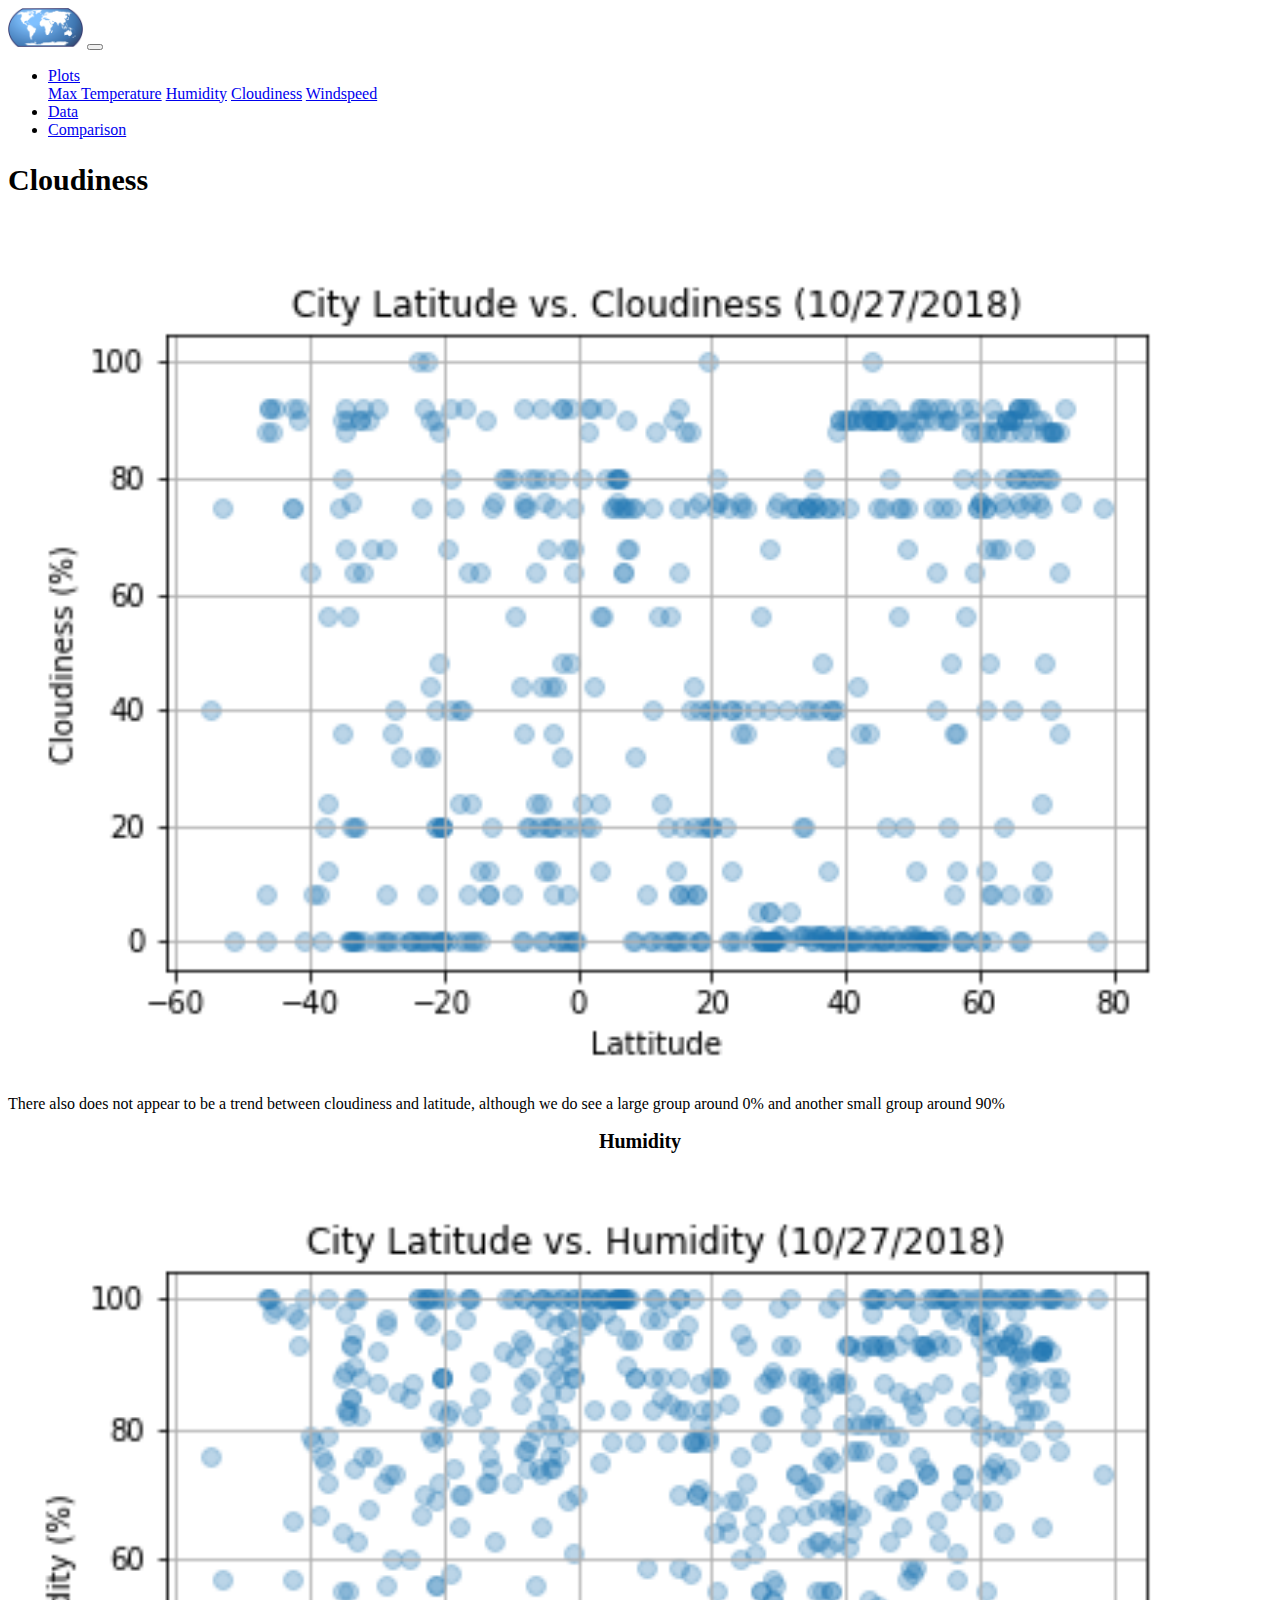
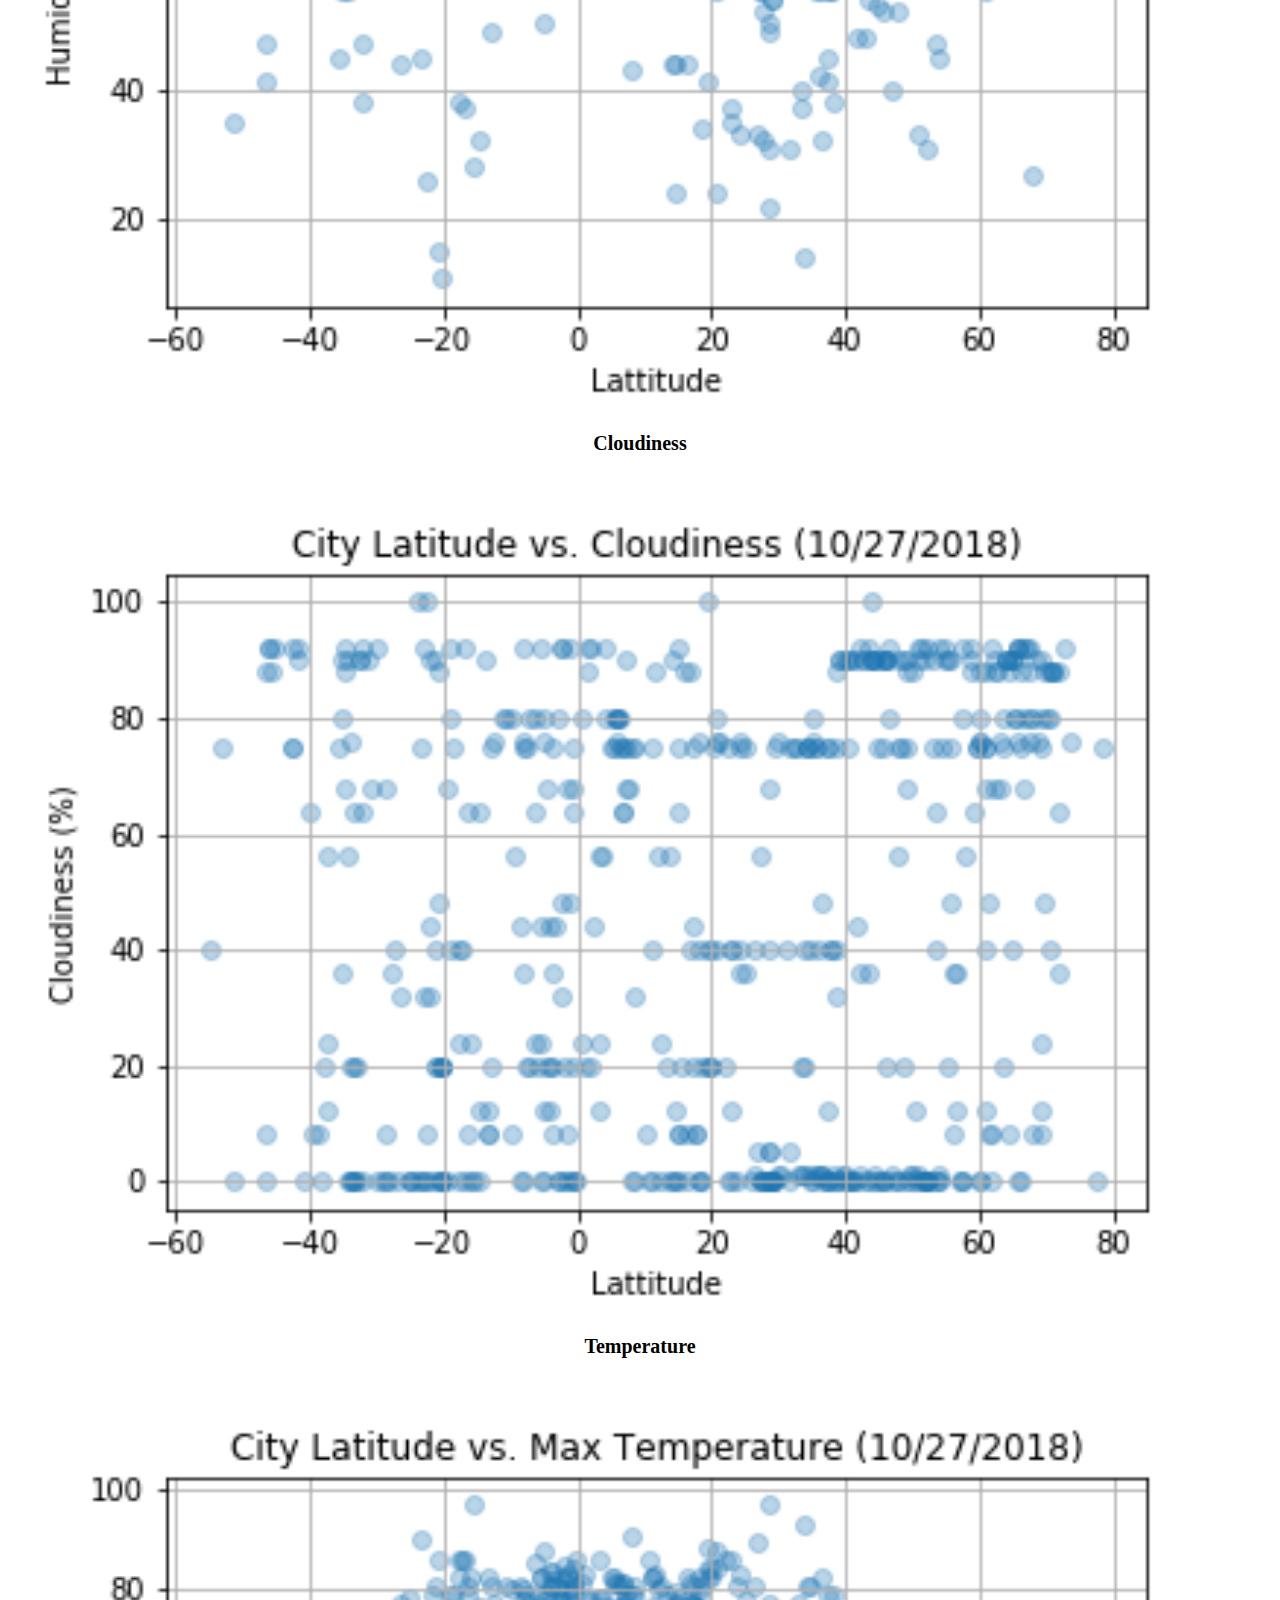
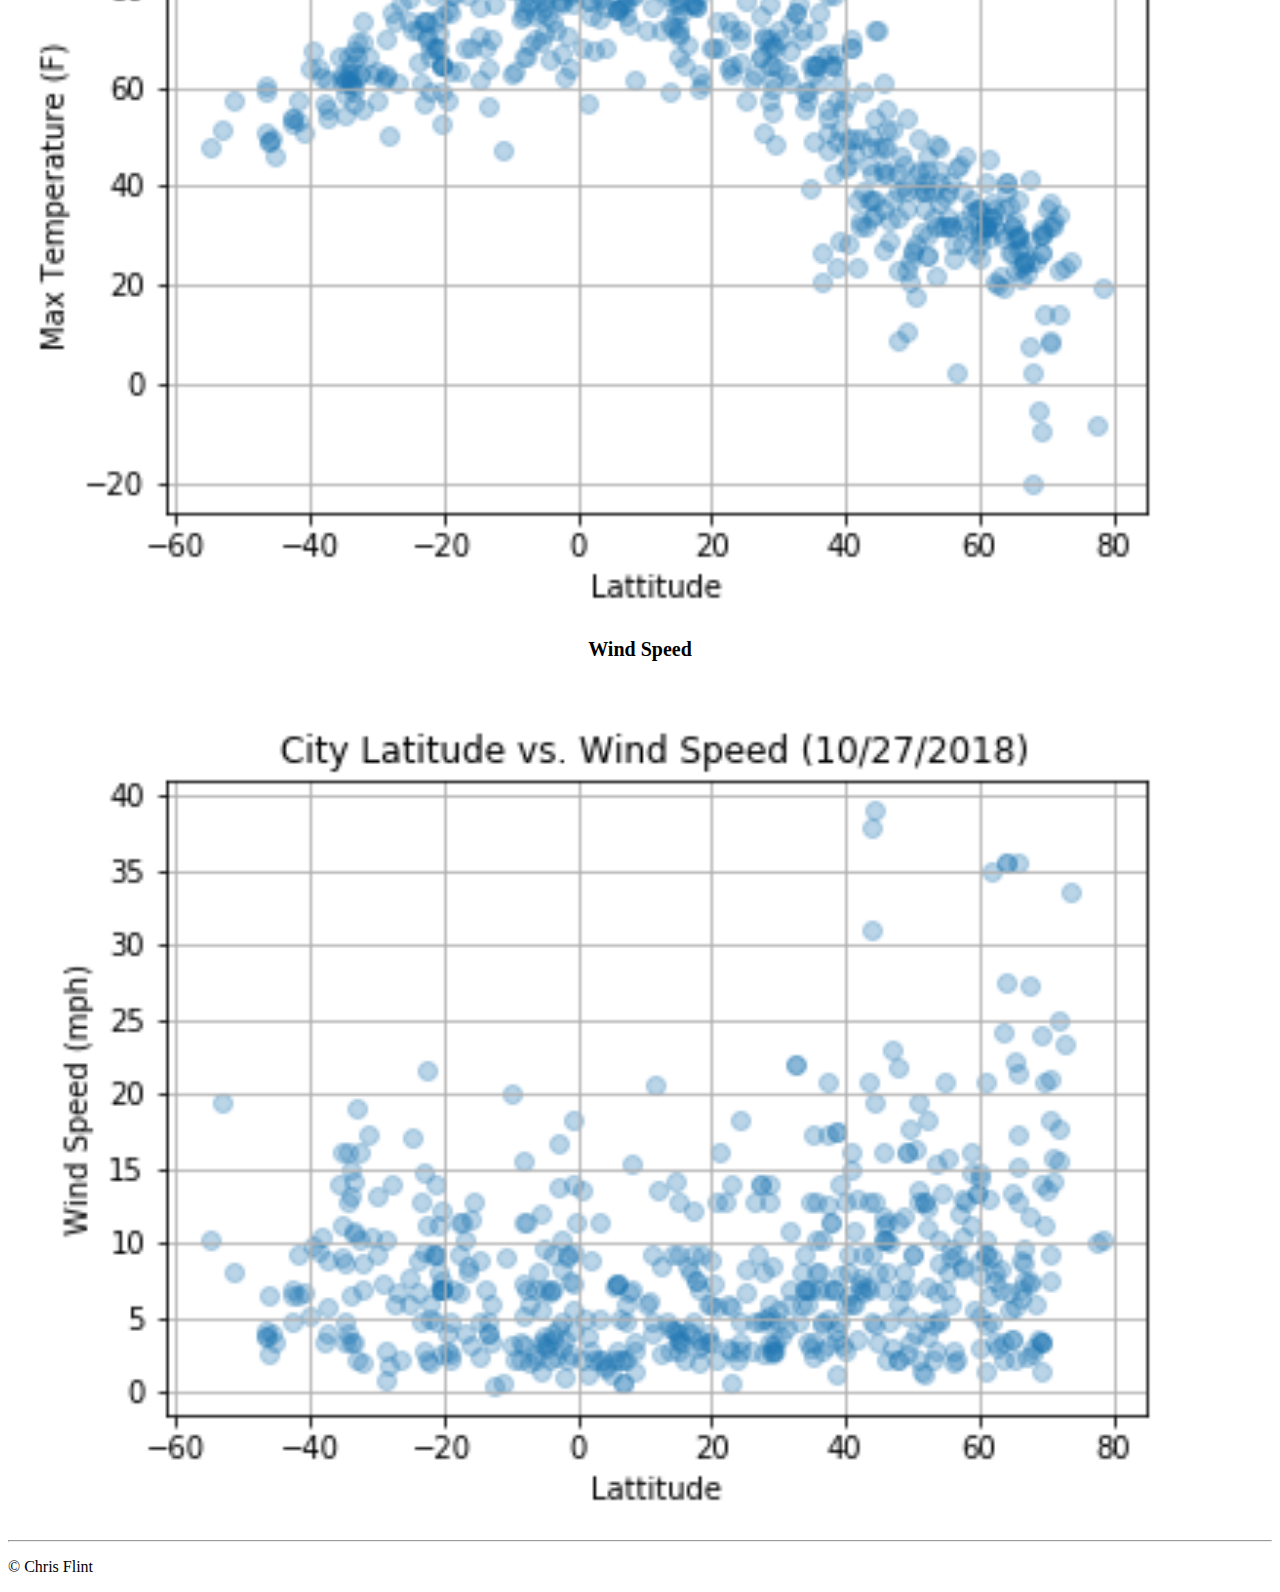
==== cloudiness.html @ 61e5ed39 "add the rest of files" ====
<!DOCTYPE html>
<html lang="en">

<head>
  <meta charset="UTF-8">
  <title>Web Homework: Cloudiness</title>
  <link rel="stylesheet" href="https://stackpath.bootstrapcdn.com/bootstrap/4.1.3/css/bootstrap.min.css" integrity="sha384-MCw98/SFnGE8fJT3GXwEOngsV7Zt27NXFoaoApmYm81iuXoPkFOJwJ8ERdknLPMO"
    crossorigin="anonymous">
  <script src="https://code.jquery.com/jquery-3.3.1.slim.min.js" integrity="sha384-q8i/X+965DzO0rT7abK41JStQIAqVgRVzpbzo5smXKp4YfRvH+8abtTE1Pi6jizo"
    crossorigin="anonymous"></script>
  <script src="https://cdnjs.cloudflare.com/ajax/libs/popper.js/1.14.3/umd/popper.min.js" integrity="sha384-ZMP7rVo3mIykV+2+9J3UJ46jBk0WLaUAdn689aCwoqbBJiSnjAK/l8WvCWPIPm49"
    crossorigin="anonymous"></script>
  <script src="https://stackpath.bootstrapcdn.com/bootstrap/4.1.3/js/bootstrap.min.js" integrity="sha384-ChfqqxuZUCnJSK3+MXmPNIyE6ZbWh2IMqE241rYiqJxyMiZ6OW/JmZQ5stwEULTy"
    crossorigin="anonymous"></script>
  <link rel="stylesheet" href="stylesheet.css" type="text/css" />
</head>

<body>
  <nav class="navbar navbar-expand-md navbar-dark fixed-top bg-dark">
    <a class="navbar-brand" href="index.html"><img class="home-thumb" src="images/1280px-World_Map_Icon.svg.png"></a>
    <button class="navbar-toggler" type="button" data-toggle="collapse" data-target="#navbarsExampleDefault" aria-controls="navbarsExampleDefault"
      aria-expanded="false" aria-label="Toggle navigation">
      <span class="navbar-toggler-icon"></span>
    </button>

    <div class="collapse navbar-collapse" id="navbarsExampleDefault">
      <ul class="navbar-nav ml-auto">
        <li class="nav-item dropdown">
          <a class="nav-link dropdown-toggle" href="#" id="dropdown01" data-toggle="dropdown" aria-haspopup="true" aria-expanded="false">Plots</a>
          <div class="dropdown-menu" aria-labelledby="dropdown01">
              <a class="dropdown-item" href="maxtemp.html">Max Temperature</a>
              <a class="dropdown-item" href="humidity.html">Humidity</a>
              <a class="dropdown-item active" href="cloudiness.html">Cloudiness</a>
              <a class="dropdown-item" href="windspeed.html">Windspeed</a>
          </div>
        </li>
        <li class="nav-item">
          <a class="nav-link" href="data.html">Data</a>
        </li>
        <li class="nav-item">
          <a class="nav-link " href="comparison.html">Comparison</a>
        </li>
      </ul>
    </div>
  </nav>
  <main role="main">

    <!-- Main jumbotron for a primary marketing message or call to action -->
    <div class="jumbotron" id="dataheader">
        <h2 class="display-4">Cloudiness</h2>

    </div>

    <div class="container">
        <!-- Example row of columns -->
        <div class="row">
          <div class=col-md-7>
              <img class="viz-thumb" src="images/Latitude vs Cloudiness.png">
            <p>There also does not appear to be a trend between cloudiness and latitude, although we do see a large group around 0% and another small group around 90%
              </p>
            </div>
          <div class="col-md-5">
        <div class="row">
          <div class="col-sm-6">
            <h2 class="display-2">Humidity</h2>
            <p>
                <a class="btn" href="humidity.html" role="button"><img class="viz-thumb" src="images/Latitude vs Humidity.png"></a>
            </p>
          </div>
          <div class="col-sm-6">
            <h2 class="display-2">Cloudiness</h2>
            <p>
                <a class="btn" href="cloudiness.html" role="button"><img class="viz-thumb" src="images/Latitude vs Cloudiness.png"></a>
            </p>
          </div>
        </div>
          <div class="row">
          <div class="col-sm-6">
            <h2 class="display-2">Temperature</h2>
            <p>
                <a class="btn" href="maxtemp.html" role="button"><img class="viz-thumb" src="images/Latitude vs Teperature.png"></a>
            </p>
          </div>
          <div class="col-sm-6">
            <h2 class="display-2">Wind Speed</h2>
            <p>
                <a class="btn" href="windspeed.html" role="button"><img class="viz-thumb" src="images/Latitude vs Wind Speed.png"></a>
            </p>
          </div>
        </div>
      </div>
      </div>
      </div>

      <hr>

    </div>
    <!-- /container -->

  </main>

  <footer class="container">
    <p>&copy; Chris Flint</p>
  </footer>
</body>

</html>
---- stylesheet.css ----
.navbar-brand {
    padding:0px;
    margin-right:0px;
    color: white;
 
}
.display-4{
    font-size: 30px;
}
.display-2{
    font-size: 20px;
    text-align: center;
}
.viz-thumb{
    width:100%;
}
.comp-thumb{
    /* width:300px; */
    display: block;
    margin-left: auto;
    margin-right: auto;
    width: 65%;
}
.home-thumb{
    width:75px;
}
#dataheader{
    padding-bottom: 10px;
}

@media screen and (max-width: 770px) {
    .jumbotron{
    padding-top:75px;
    /* background-color: blue; */
    }
    .dropdown-item.active{
        
    background-color: gray; 
        }
  }
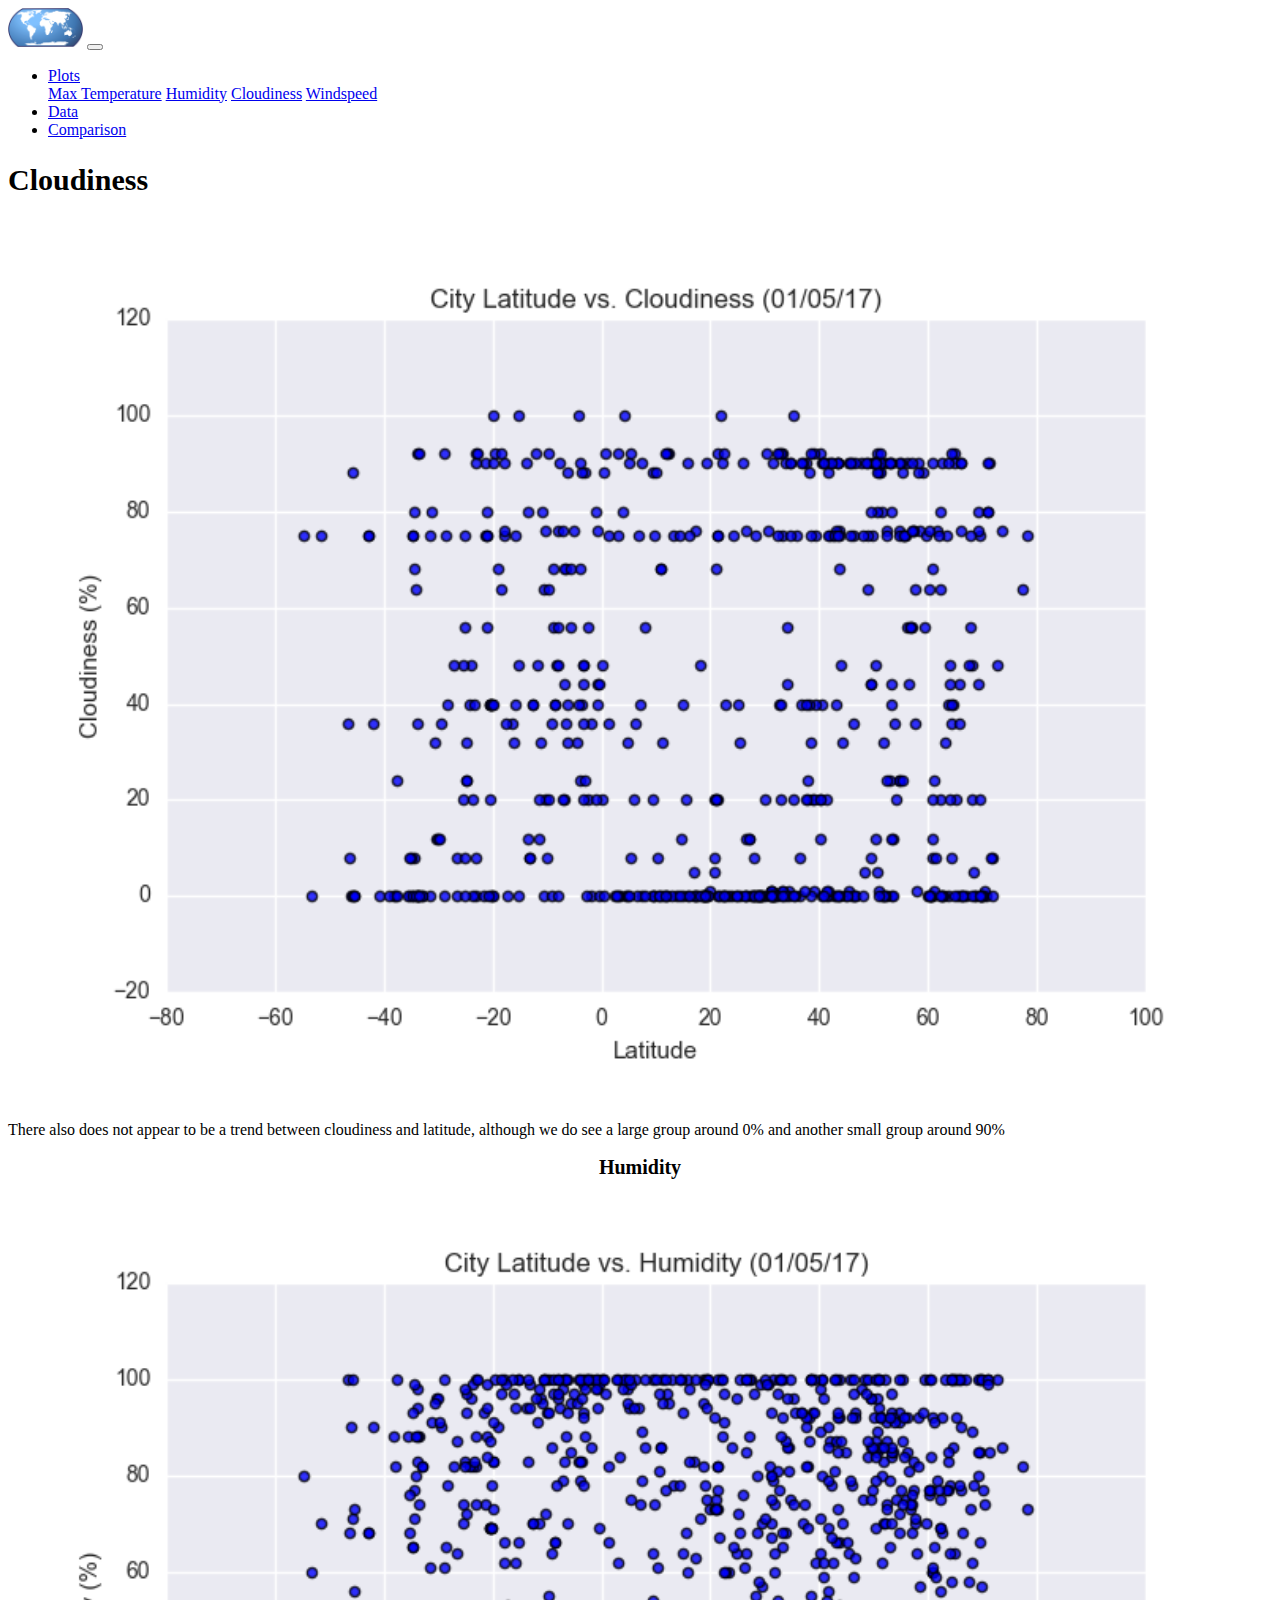
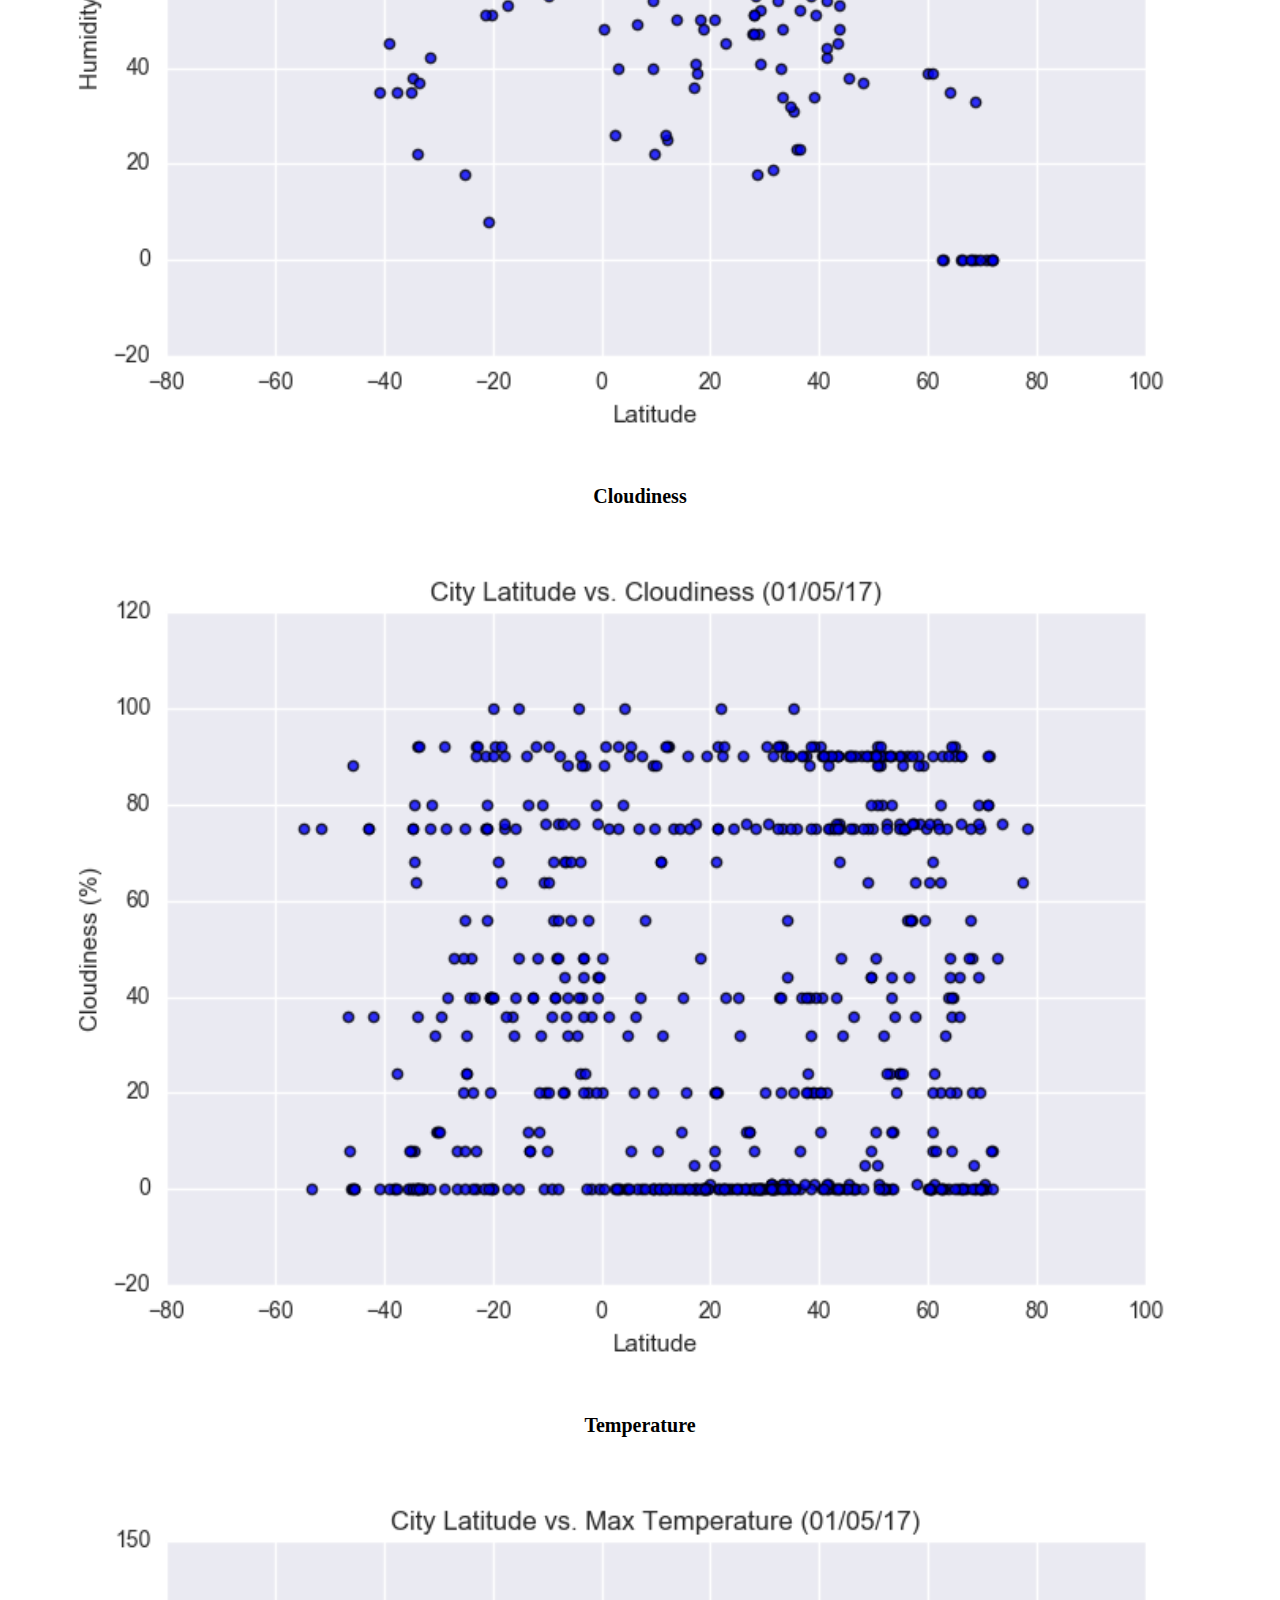
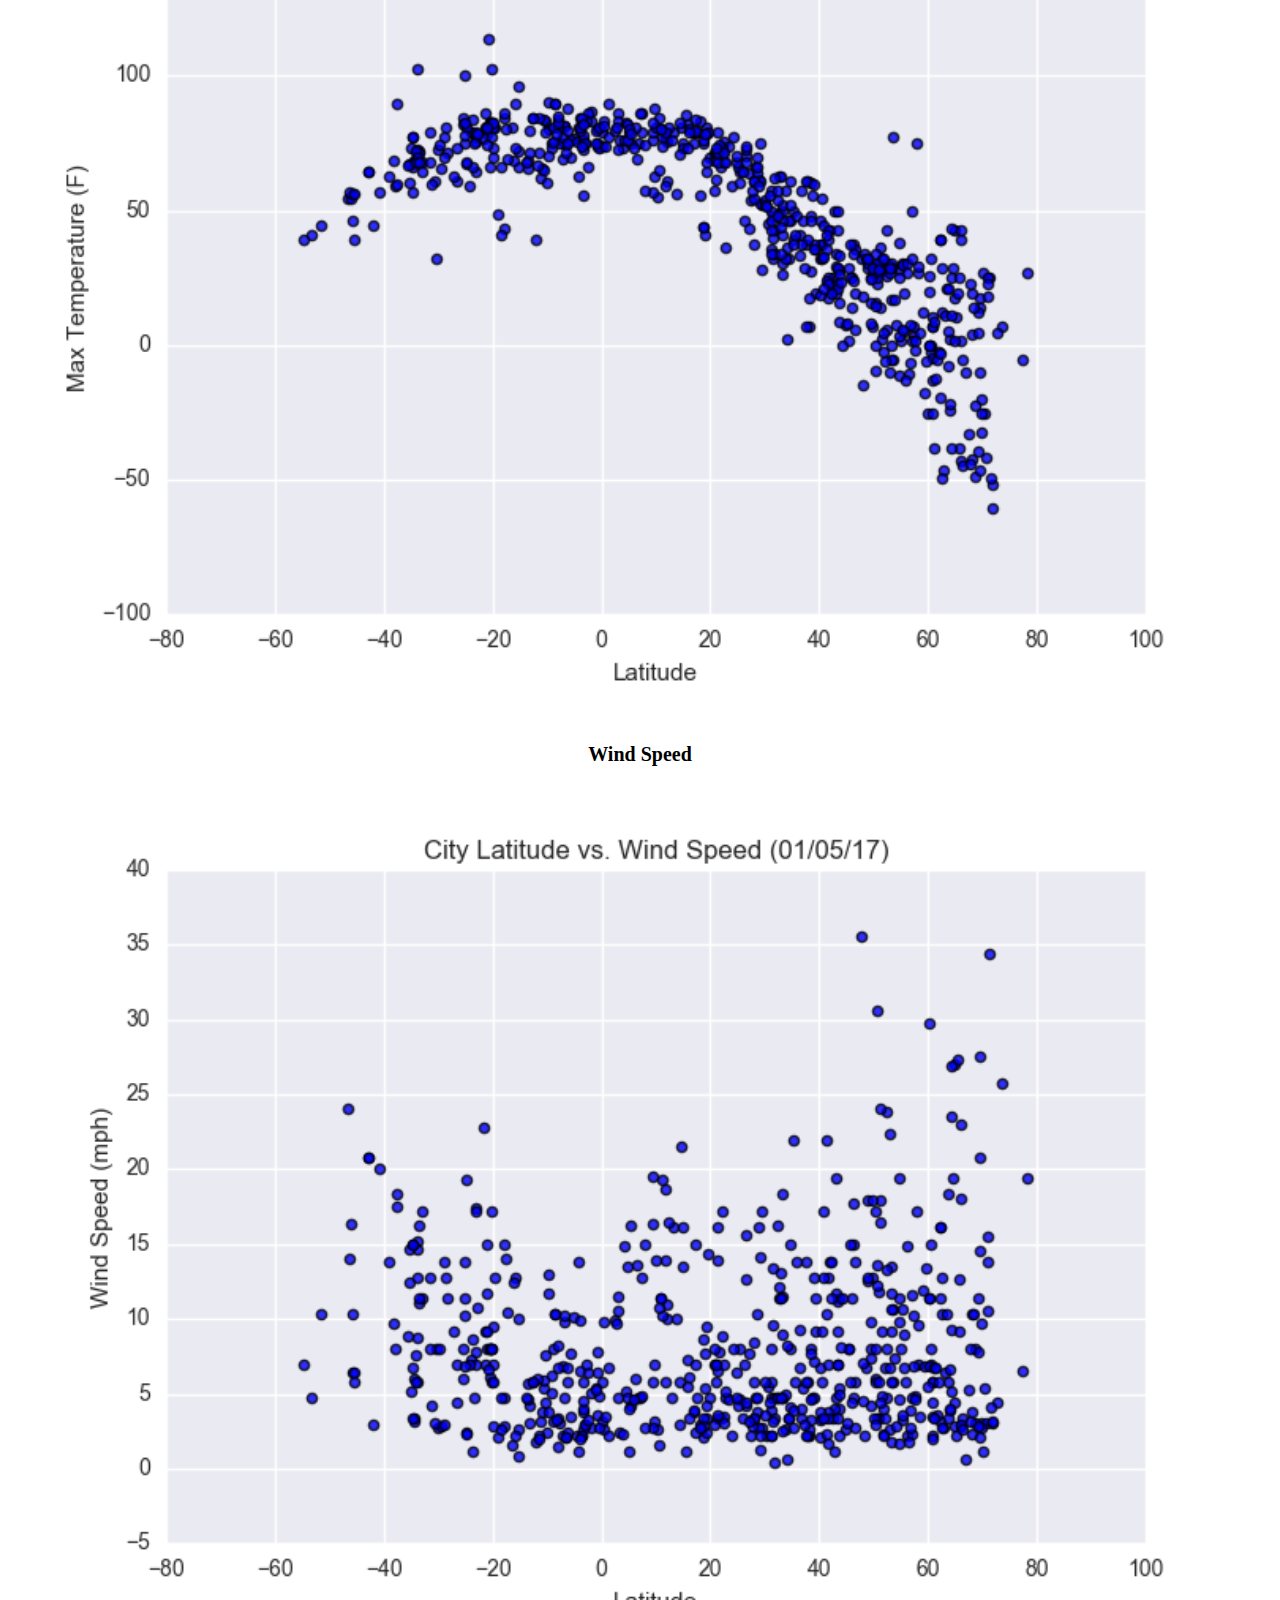
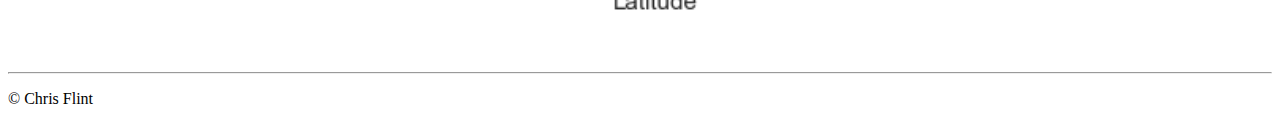
==== commit b475babc: "updating images to use the ones provided" ====
--- a/cloudiness.html
+++ b/cloudiness.html
@@ -55,7 +55,7 @@
         <!-- Example row of columns -->
         <div class="row">
           <div class=col-md-7>
-              <img class="viz-thumb" src="images/Latitude vs Cloudiness.png">
+              <img class="viz-thumb" src="images/LatitudeVsCloudness.png">
             <p>There also does not appear to be a trend between cloudiness and latitude, although we do see a large group around 0% and another small group around 90%
               </p>
             </div>
@@ -64,13 +64,13 @@
           <div class="col-sm-6">
             <h2 class="display-2">Humidity</h2>
             <p>
-                <a class="btn" href="humidity.html" role="button"><img class="viz-thumb" src="images/Latitude vs Humidity.png"></a>
+                <a class="btn" href="humidity.html" role="button"><img class="viz-thumb" src="images/LatitudeVsHumidity.png"></a>
             </p>
           </div>
           <div class="col-sm-6">
             <h2 class="display-2">Cloudiness</h2>
             <p>
-                <a class="btn" href="cloudiness.html" role="button"><img class="viz-thumb" src="images/Latitude vs Cloudiness.png"></a>
+                <a class="btn" href="cloudiness.html" role="button"><img class="viz-thumb" src="images/LatitudeVsCloudness.png"></a>
             </p>
           </div>
         </div>
@@ -78,13 +78,13 @@
           <div class="col-sm-6">
             <h2 class="display-2">Temperature</h2>
             <p>
-                <a class="btn" href="maxtemp.html" role="button"><img class="viz-thumb" src="images/Latitude vs Teperature.png"></a>
+                <a class="btn" href="maxtemp.html" role="button"><img class="viz-thumb" src="images/LatitudeVsTemperature.png"></a>
             </p>
           </div>
           <div class="col-sm-6">
             <h2 class="display-2">Wind Speed</h2>
             <p>
-                <a class="btn" href="windspeed.html" role="button"><img class="viz-thumb" src="images/Latitude vs Wind Speed.png"></a>
+                <a class="btn" href="windspeed.html" role="button"><img class="viz-thumb" src="images/LatitudeVsWindSpeed.png"></a>
             </p>
           </div>
         </div>
